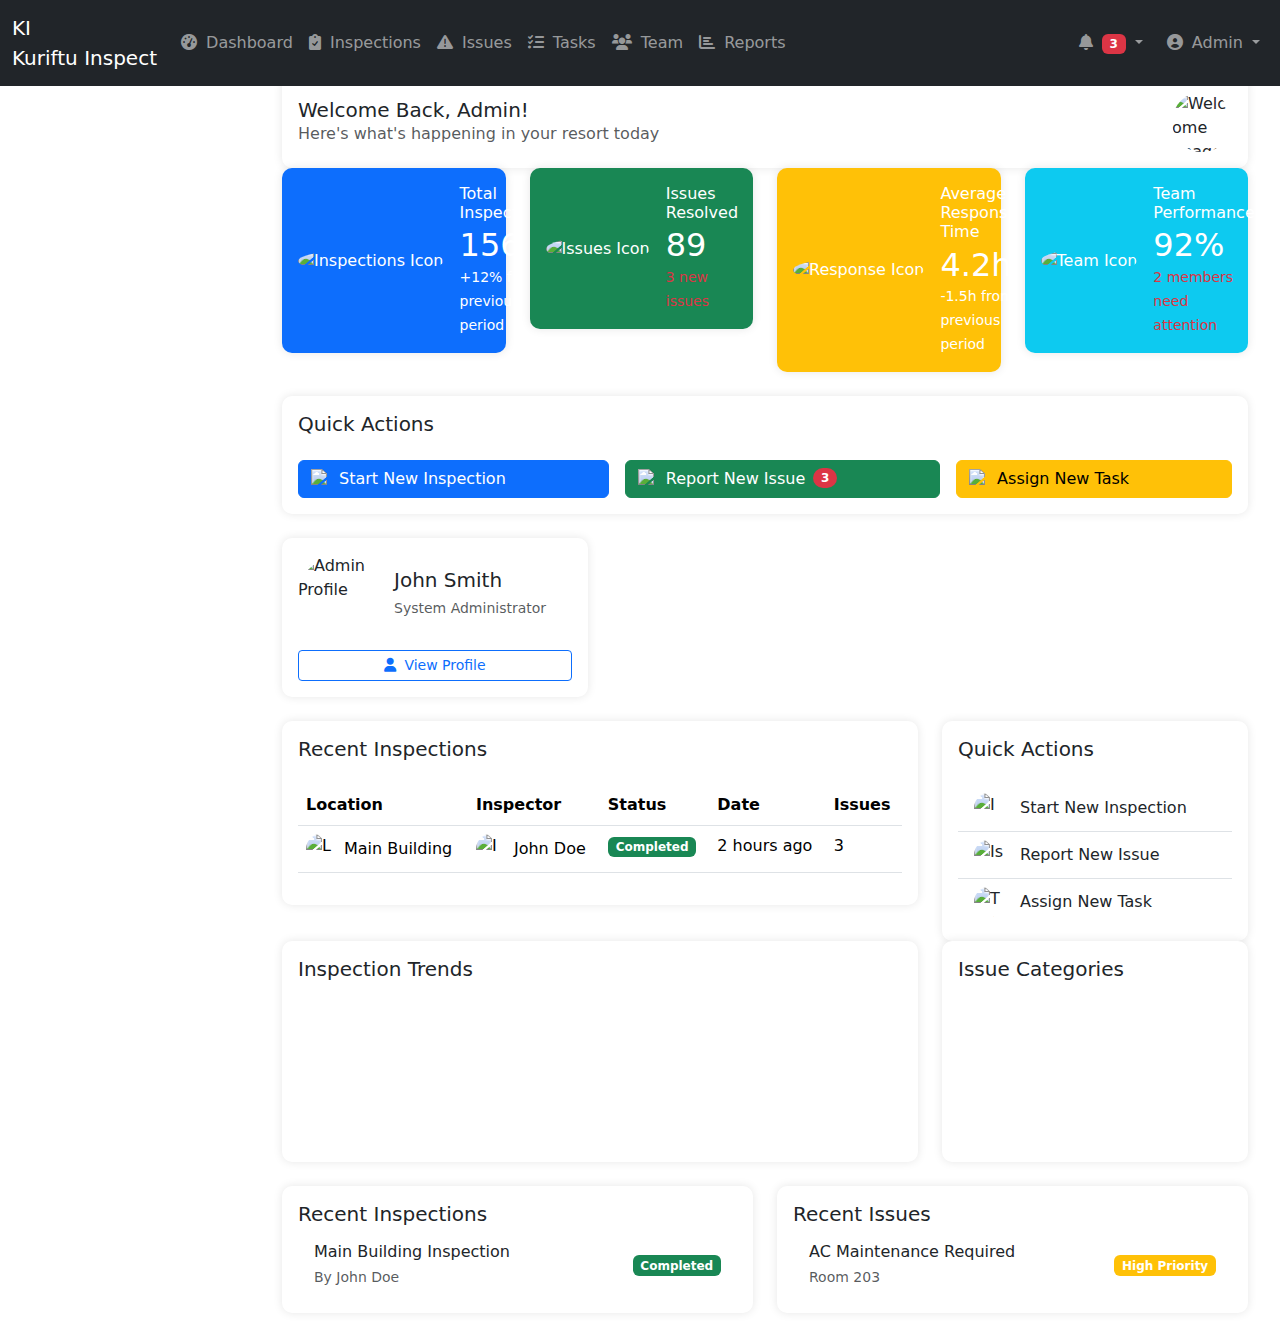
==== mocks/dashboard.html @ 1357276b "Add files via upload" ====
<!DOCTYPE html>
<html lang="en">
<head>
    <meta charset="UTF-8">
    <meta name="viewport" content="width=device-width, initial-scale=1.0">
    <title>Dashboard - Kuriftu Inspect</title>
    
    <!-- Bootstrap 5 CSS -->
    <link href="https://cdn.jsdelivr.net/npm/bootstrap@5.3.0/dist/css/bootstrap.min.css" rel="stylesheet">
    <!-- Font Awesome -->
    <link href="https://cdnjs.cloudflare.com/ajax/libs/font-awesome/6.0.0/css/all.min.css" rel="stylesheet">
    <!-- Chart.js -->
    <script src="https://cdn.jsdelivr.net/npm/chart.js"></script>
    
    <style>
        body { padding-top: 56px; }
        .sidebar {
            position: fixed;
            top: 0;
            left: 0;
            width: 250px;
            height: 100vh;
            z-index: 1000;
            padding-top: 56px;
        }
        .main-content {
            margin-left: 250px;
            padding: 20px;
        }
        .card {
            border: none;
            border-radius: 10px;
            box-shadow: 0 0 10px rgba(0,0,0,0.1);
        }
        .stat-card {
            transition: transform 0.2s;
        }
        .stat-card:hover {
            transform: translateY(-5px);
        }
    </style>
</head>
<body>
    <!-- Include Header & Sidebar -->
    <div id="header-placeholder"></div>

    <!-- Main Content -->
    <div class="main-content">
        <div class="container-fluid">
            <!-- Welcome Section -->
            <div class="row">
                <div class="col-12">
                    <div class="card">
                        <div class="card-body">
                            <div class="d-flex align-items-center">
                                <div class="flex-grow-1">
                                    <h5 class="card-title mb-0">Welcome Back, Admin!</h5>
                                    <p class="text-muted mb-0">Here's what's happening in your resort today</p>
                                </div>
                                <img src="https://images.unsplash.com/photo-1517836357463-d25dfeac3438?auto=format&fit=crop&w=200&q=80" alt="Welcome Image" class="rounded-circle" style="width: 60px; height: 60px; object-fit: cover;">
                            </div>
                        </div>
                    </div>
                </div>
            </div>

            <!-- Statistics Cards -->
            <div class="row g-4 mb-4">
                <div class="col-md-3">
                    <a href="inspections.html" class="card bg-primary text-white text-decoration-none">
                        <div class="card-body">
                            <div class="d-flex align-items-center">
                                <div class="flex-shrink-0">
                                    <img src="https://images.unsplash.com/photo-1589467242598-091833d8b866?auto=format&fit=crop&w=50&q=80" alt="Inspections Icon" class="rounded-circle" style="width: 40px; height: 40px; object-fit: cover;">
                                </div>
                                <div class="flex-grow-1 ms-3">
                                    <h6 class="card-title mb-1">Total Inspections</h6>
                                    <h2 class="mb-0">156</h2>
                                    <small>+12% from previous period</small>
                                </div>
                            </div>
                        </div>
                    </a>
                </div>
                <div class="col-md-3">
                    <a href="issues.html" class="card bg-success text-white text-decoration-none">
                        <div class="card-body">
                            <div class="d-flex align-items-center">
                                <div class="flex-shrink-0">
                                    <img src="https://images.unsplash.com/photo-1555041469-a586c61ea9bc?auto=format&fit=crop&w=50&q=80" alt="Issues Icon" class="rounded-circle" style="width: 40px; height: 40px; object-fit: cover;">
                                </div>
                                <div class="flex-grow-1 ms-3">
                                    <h6 class="card-title mb-1">Issues Resolved</h6>
                                    <h2 class="mb-0">89</h2>
                                    <small class="text-danger">3 new issues</small>
                                </div>
                            </div>
                        </div>
                    </a>
                </div>
                <div class="col-md-3">
                    <a href="tasks.html" class="card bg-warning text-white text-decoration-none">
                        <div class="card-body">
                            <div class="d-flex align-items-center">
                                <div class="flex-shrink-0">
                                    <img src="https://images.unsplash.com/photo-1507003211169-0a1dd7228f2d?auto=format&fit=crop&w=50&q=80" alt="Response Icon" class="rounded-circle" style="width: 40px; height: 40px; object-fit: cover;">
                                </div>
                                <div class="flex-grow-1 ms-3">
                                    <h6 class="card-title mb-1">Average Response Time</h6>
                                    <h2 class="mb-0">4.2h</h2>
                                    <small>-1.5h from previous period</small>
                                </div>
                            </div>
                        </div>
                    </a>
                </div>
                <div class="col-md-3">
                    <a href="team.html" class="card bg-info text-white text-decoration-none">
                        <div class="card-body">
                            <div class="d-flex align-items-center">
                                <div class="flex-shrink-0">
                                    <img src="https://images.unsplash.com/photo-1517832447246-5d669c43b286?auto=format&fit=crop&w=50&q=80" alt="Team Icon" class="rounded-circle" style="width: 40px; height: 40px; object-fit: cover;">
                                </div>
                                <div class="flex-grow-1 ms-3">
                                    <h6 class="card-title mb-1">Team Performance</h6>
                                    <h2 class="mb-0">92%</h2>
                                    <small class="text-danger">2 members need attention</small>
                                </div>
                            </div>
                        </div>
                    </a>
                </div>
            </div>

            <!-- Quick Actions with Notifications -->
            <div class="row mb-4">
                <div class="col-12">
                    <div class="card">
                        <div class="card-body">
                            <h5 class="card-title mb-4">Quick Actions</h5>
                            <div class="d-flex gap-3">
                                <a href="inspections.html" class="btn btn-primary d-flex align-items-center flex-grow-1">
                                    <img src="https://images.unsplash.com/photo-1589467242598-091833d8b866?auto=format&fit=crop&w=30&q=80" alt="Inspection Icon" class="me-2" style="width: 20px; height: 20px; object-fit: cover;">
                                    Start New Inspection
                                </a>
                                <a href="issues.html" class="btn btn-success d-flex align-items-center flex-grow-1">
                                    <img src="https://images.unsplash.com/photo-1555041469-a586c61ea9bc?auto=format&fit=crop&w=30&q=80" alt="Issue Icon" class="me-2" style="width: 20px; height: 20px; object-fit: cover;">
                                    Report New Issue
                                    <span class="badge bg-danger rounded-pill ms-2">3</span>
                                </a>
                                <a href="tasks.html" class="btn btn-warning d-flex align-items-center flex-grow-1">
                                    <img src="https://images.unsplash.com/photo-1507003211169-0a1dd7228f2d?auto=format&fit=crop&w=30&q=80" alt="Task Icon" class="me-2" style="width: 20px; height: 20px; object-fit: cover;">
                                    Assign New Task
                                </a>
                            </div>
                        </div>
                    </div>
                </div>
            </div>

            <!-- Profile Card -->
            <div class="row mb-4">
                <div class="col-md-4">
                    <div class="card">
                        <div class="card-body">
                            <div class="d-flex align-items-center">
                                <img src="https://images.unsplash.com/photo-1507003211169-0a1dd7228f2d?auto=format&fit=crop&w=80&q=80" alt="Admin Profile" class="rounded-circle me-3" style="width: 80px; height: 80px; object-fit: cover;">
                                <div>
                                    <h5 class="card-title mb-1">John Smith</h5>
                                    <small class="text-muted">System Administrator</small>
                                </div>
                            </div>
                            <div class="mt-3">
                                <a href="profile.html" class="btn btn-outline-primary btn-sm w-100">
                                    <i class="fas fa-user me-2"></i>View Profile
                                </a>
                            </div>
                        </div>
                    </div>
                </div>
            </div>

            <!-- Recent Inspections -->
            <div class="row">
                <div class="col-md-8">
                    <div class="card">
                        <div class="card-body">
                            <h5 class="card-title mb-4">Recent Inspections</h5>
                            <div class="table-responsive">
                                <table class="table">
                                    <thead>
                                        <tr>
                                            <th>Location</th>
                                            <th>Inspector</th>
                                            <th>Status</th>
                                            <th>Date</th>
                                            <th>Issues</th>
                                        </tr>
                                    </thead>
                                    <tbody>
                                        <tr>
                                            <td>
                                                <div class="d-flex align-items-center">
                                                    <img src="https://images.unsplash.com/photo-1512917774080-9991f1c4c750?auto=format&fit=crop&w=40&q=80" alt="Location Icon" class="rounded-circle" style="width: 30px; height: 30px; object-fit: cover;">
                                                    <span class="ms-2">Main Building</span>
                                                </div>
                                            </td>
                                            <td>
                                                <div class="d-flex align-items-center">
                                                    <img src="https://images.unsplash.com/photo-1507003211169-0a1dd7228f2d?auto=format&fit=crop&w=30&q=80" alt="Inspector Photo" class="rounded-circle" style="width: 30px; height: 30px; object-fit: cover;">
                                                    <span class="ms-2">John Doe</span>
                                                </div>
                                            </td>
                                            <td><span class="badge bg-success">Completed</span></td>
                                            <td>2 hours ago</td>
                                            <td>3</td>
                                        </tr>
                                        <!-- More rows... -->
                                    </tbody>
                                </table>
                            </div>
                        </div>
                    </div>
                </div>
                <div class="col-md-4">
                    <div class="card">
                        <div class="card-body">
                            <h5 class="card-title mb-4">Quick Actions</h5>
                            <div class="list-group list-group-flush">
                                <a href="inspections.html" class="list-group-item list-group-item-action">
                                    <div class="d-flex align-items-center">
                                        <img src="https://images.unsplash.com/photo-1589467242598-091833d8b866?auto=format&fit=crop&w=40&q=80" alt="Inspection Icon" class="rounded-circle" style="width: 30px; height: 30px; object-fit: cover;">
                                        <span class="ms-3">Start New Inspection</span>
                                    </div>
                                </a>
                                <a href="issues.html" class="list-group-item list-group-item-action">
                                    <div class="d-flex align-items-center">
                                        <img src="https://images.unsplash.com/photo-1555041469-a586c61ea9bc?auto=format&fit=crop&w=40&q=80" alt="Issue Icon" class="rounded-circle" style="width: 30px; height: 30px; object-fit: cover;">
                                        <span class="ms-3">Report New Issue</span>
                                    </div>
                                </a>
                                <a href="tasks.html" class="list-group-item list-group-item-action">
                                    <div class="d-flex align-items-center">
                                        <img src="https://images.unsplash.com/photo-1507003211169-0a1dd7228f2d?auto=format&fit=crop&w=40&q=80" alt="Task Icon" class="rounded-circle" style="width: 30px; height: 30px; object-fit: cover;">
                                        <span class="ms-3">Assign New Task</span>
                                    </div>
                                </a>
                            </div>
                        </div>
                    </div>
                </div>
            </div>

            <!-- Charts Row -->
            <div class="row mb-4">
                <div class="col-md-8">
                    <div class="card">
                        <div class="card-body">
                            <h5 class="card-title">Inspection Trends</h5>
                            <canvas id="inspectionChart"></canvas>
                        </div>
                    </div>
                </div>
                <div class="col-md-4">
                    <div class="card">
                        <div class="card-body">
                            <h5 class="card-title">Issue Categories</h5>
                            <canvas id="issuesPieChart"></canvas>
                        </div>
                    </div>
                </div>
            </div>

            <!-- Recent Activity -->
            <div class="row">
                <div class="col-md-6">
                    <div class="card">
                        <div class="card-body">
                            <h5 class="card-title">Recent Inspections</h5>
                            <div class="list-group list-group-flush">
                                <a href="#" class="list-group-item list-group-item-action">
                                    <div class="d-flex justify-content-between align-items-center">
                                        <div>
                                            <h6 class="mb-1">Main Building Inspection</h6>
                                            <small class="text-muted">By John Doe</small>
                                        </div>
                                        <span class="badge bg-success">Completed</span>
                                    </div>
                                </a>
                                <!-- More items... -->
                            </div>
                        </div>
                    </div>
                </div>
                <div class="col-md-6">
                    <div class="card">
                        <div class="card-body">
                            <h5 class="card-title">Recent Issues</h5>
                            <div class="list-group list-group-flush">
                                <a href="#" class="list-group-item list-group-item-action">
                                    <div class="d-flex justify-content-between align-items-center">
                                        <div>
                                            <h6 class="mb-1">AC Maintenance Required</h6>
                                            <small class="text-muted">Room 203</small>
                                        </div>
                                        <span class="badge bg-warning">High Priority</span>
                                    </div>
                                </a>
                                <!-- More items... -->
                            </div>
                        </div>
                    </div>
                </div>
            </div>
        </div>
    </div>

    <!-- Bootstrap JS -->
    <script src="https://cdn.jsdelivr.net/npm/bootstrap@5.3.0/dist/js/bootstrap.bundle.min.js"></script>
    
    <!-- Charts Initialization -->
    <script>
        // Load header
        fetch('components/header.html')
            .then(response => response.text())
            .then(data => {
                document.getElementById('header-placeholder').innerHTML = data;
            });

        // Initialize charts
        document.addEventListener('DOMContentLoaded', function() {
            // Line chart
            new Chart(document.getElementById('inspectionChart'), {
                type: 'line',
                data: {
                    labels: ['Jan', 'Feb', 'Mar', 'Apr', 'May', 'Jun'],
                    datasets: [{
                        label: 'Inspections',
                        data: [65, 59, 80, 81, 56, 55],
                        borderColor: '#0d6efd'
                    }]
                }
            });

            // Pie chart
            new Chart(document.getElementById('issuesPieChart'), {
                type: 'pie',
                data: {
                    labels: ['Maintenance', 'Cleaning', 'Safety', 'Other'],
                    datasets: [{
                        data: [12, 19, 3, 5],
                        backgroundColor: ['#0d6efd', '#ffc107', '#dc3545', '#6c757d']
                    }]
                }
            });
        });
    </script>
</body>
</html>
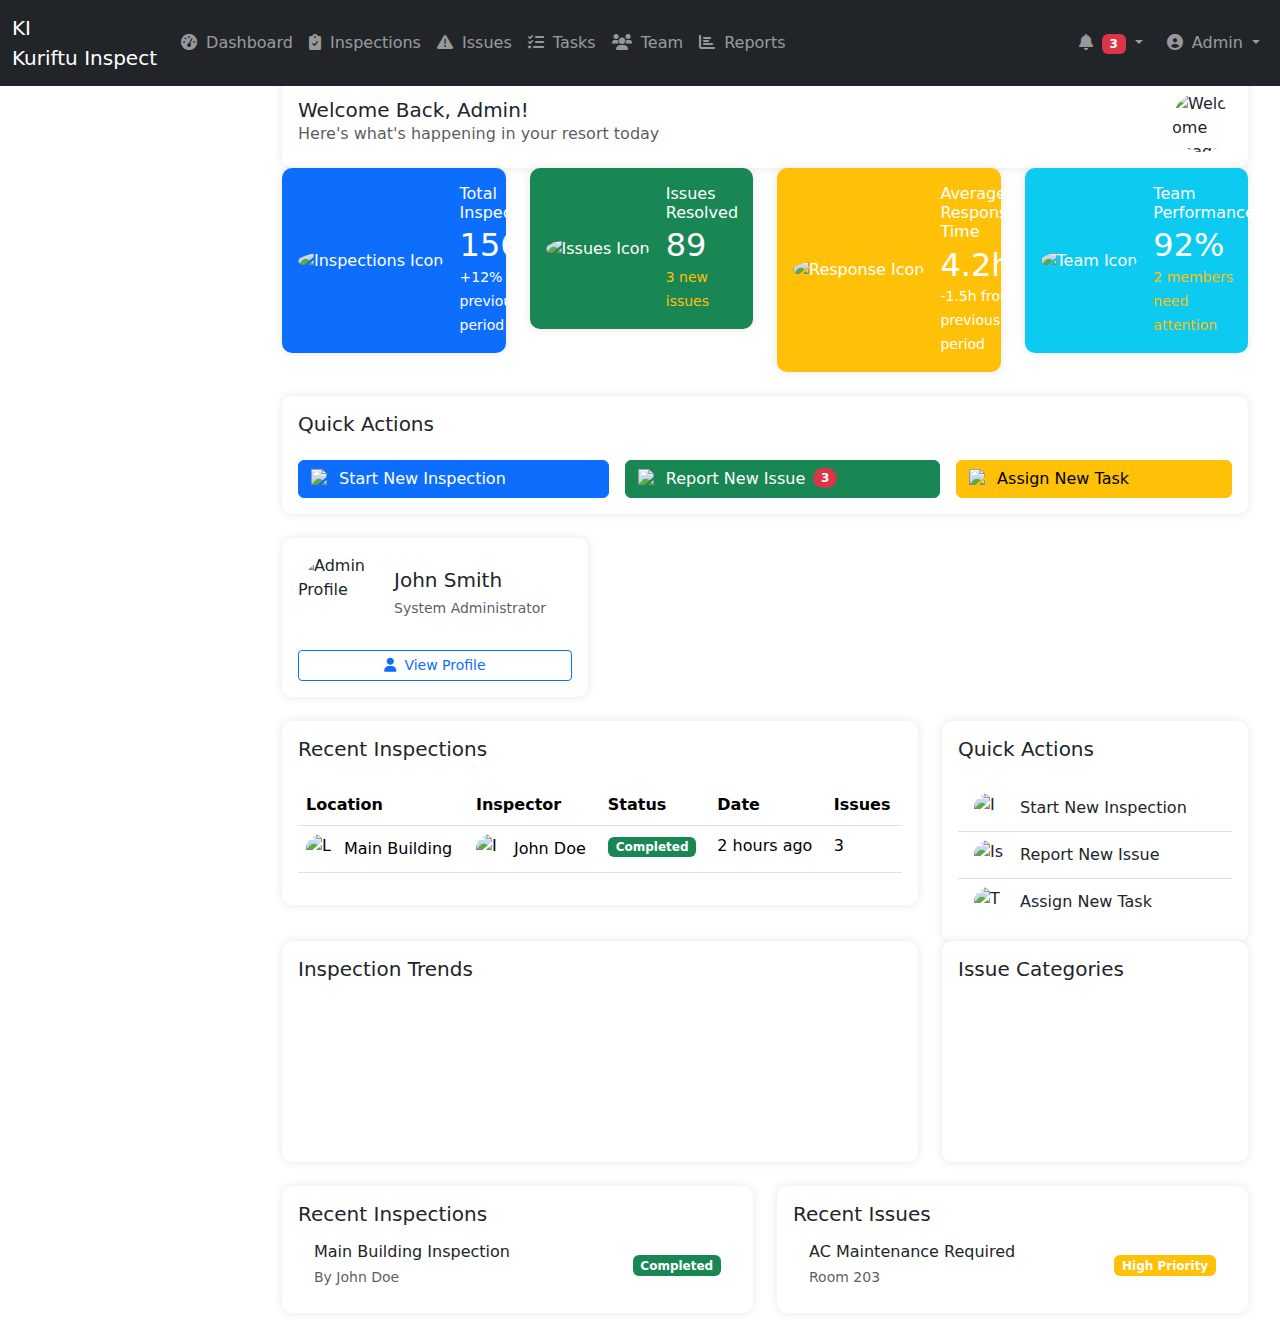
==== commit 29686bd6: "Update dashboard.html" ====
--- a/mocks/dashboard.html
+++ b/mocks/dashboard.html
@@ -92,7 +92,7 @@
                                 <div class="flex-grow-1 ms-3">
                                     <h6 class="card-title mb-1">Issues Resolved</h6>
                                     <h2 class="mb-0">89</h2>
-                                    <small class="text-danger">3 new issues</small>
+                                    <small class="text-warning">3 new issues</small>
                                 </div>
                             </div>
                         </div>
@@ -124,7 +124,7 @@
                                 <div class="flex-grow-1 ms-3">
                                     <h6 class="card-title mb-1">Team Performance</h6>
                                     <h2 class="mb-0">92%</h2>
-                                    <small class="text-danger">2 members need attention</small>
+                                    <small class="text-warning">2 members need attention</small>
                                 </div>
                             </div>
                         </div>
